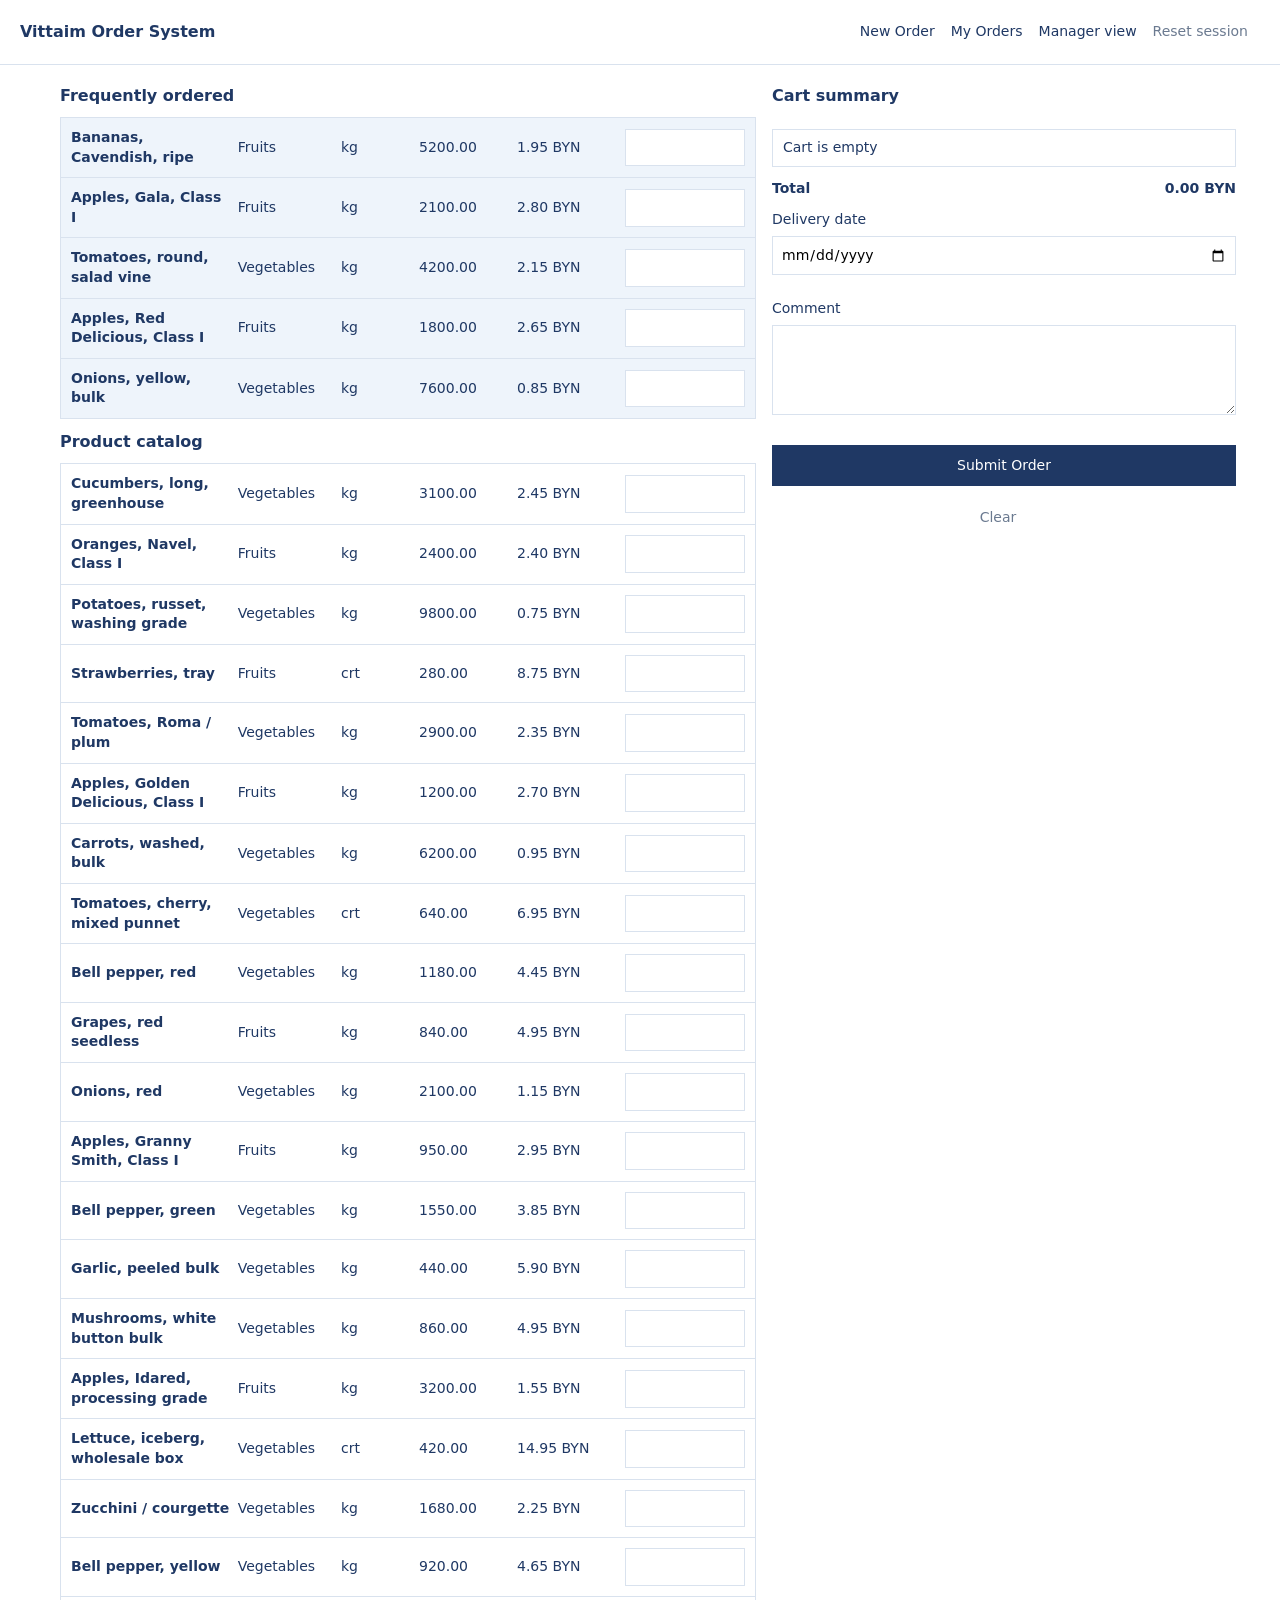
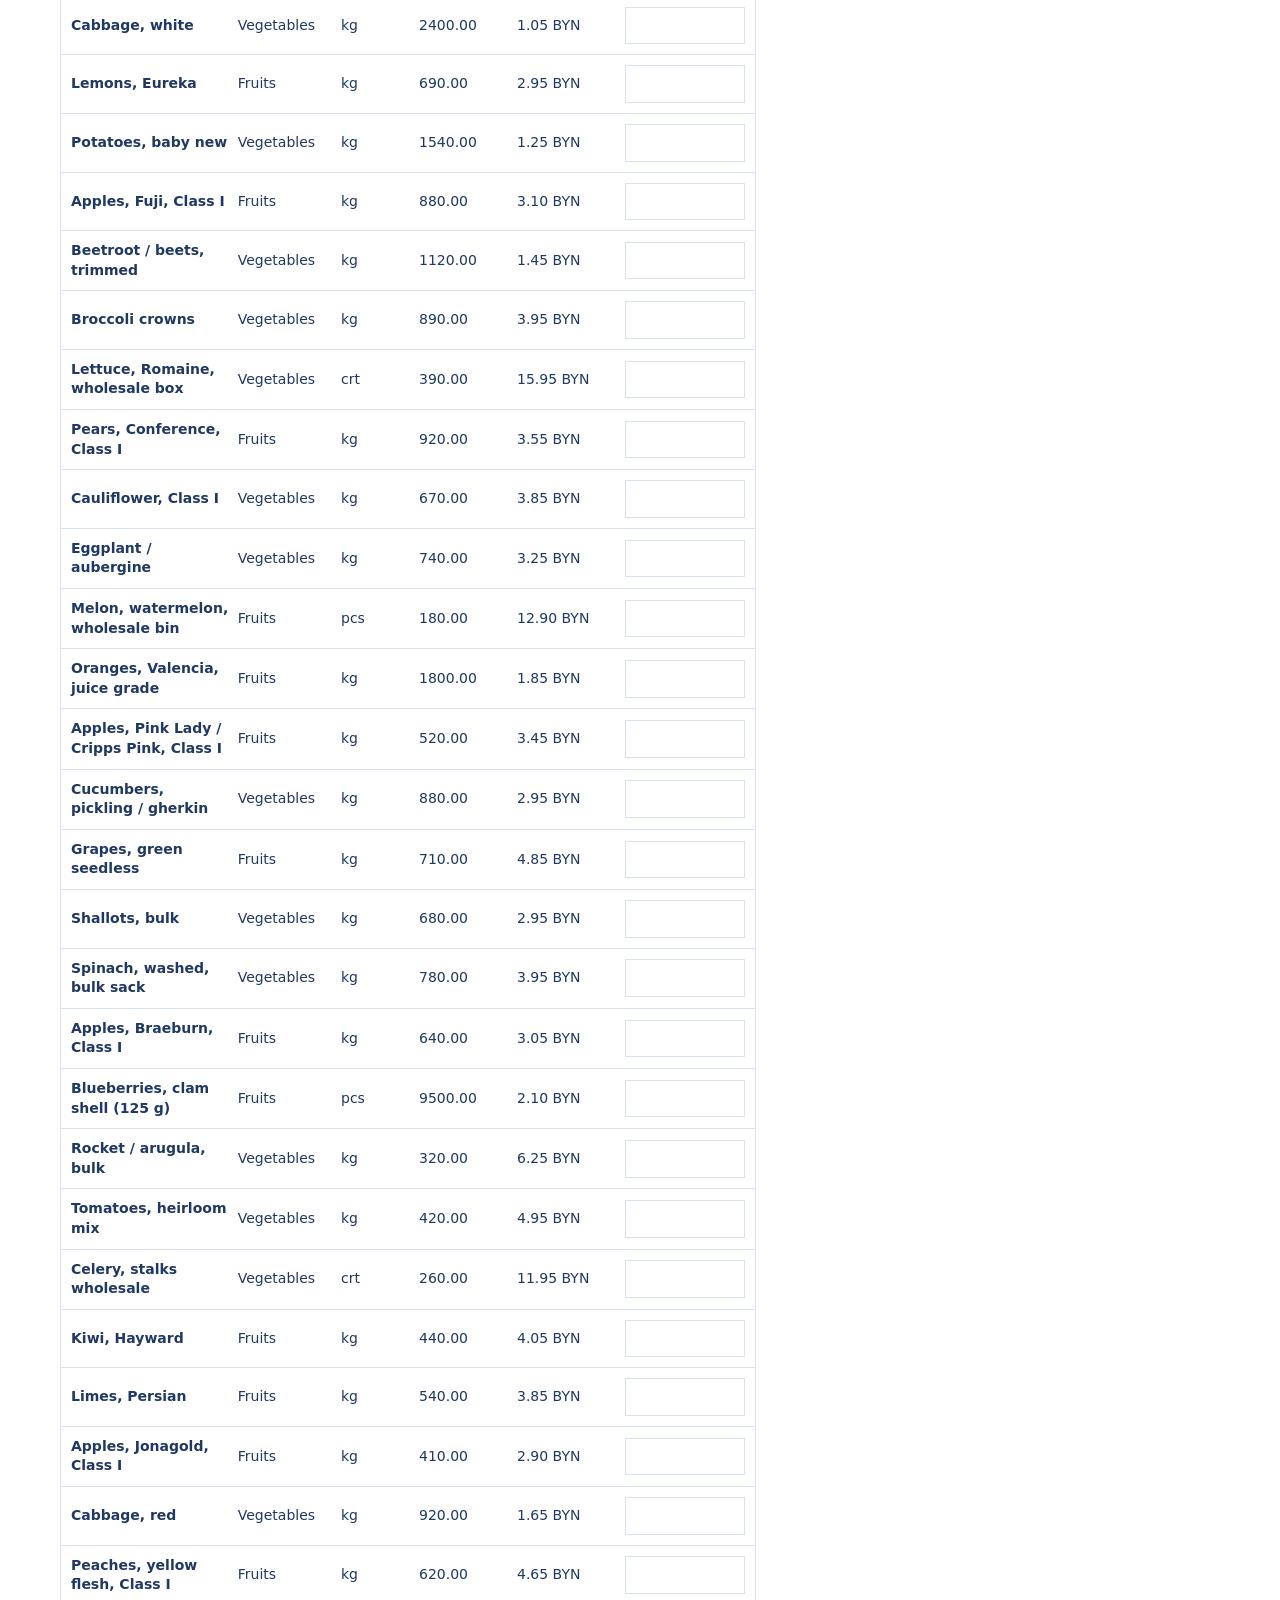
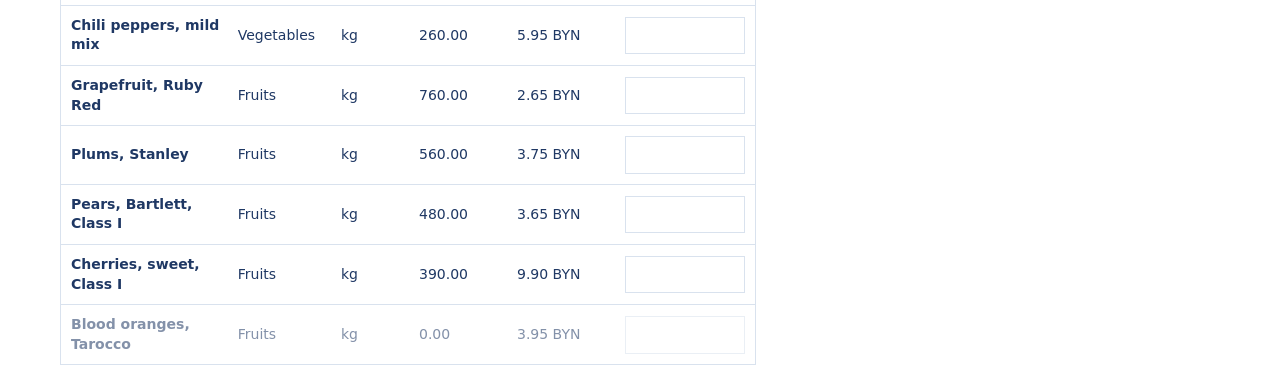
==== index.html @ 3a2e633d "Add files via upload" ====
<!doctype html>
<html lang="en">
<head>
  <meta charset="UTF-8">
  <meta http-equiv="refresh" content="0; url=order_form.html">
  <meta name="viewport" content="width=device-width, initial-scale=1.0">
  <title>Vittaim Order System</title>
  <script>location.replace("order_form.html");</script>
</head>
<body></body>
</html>
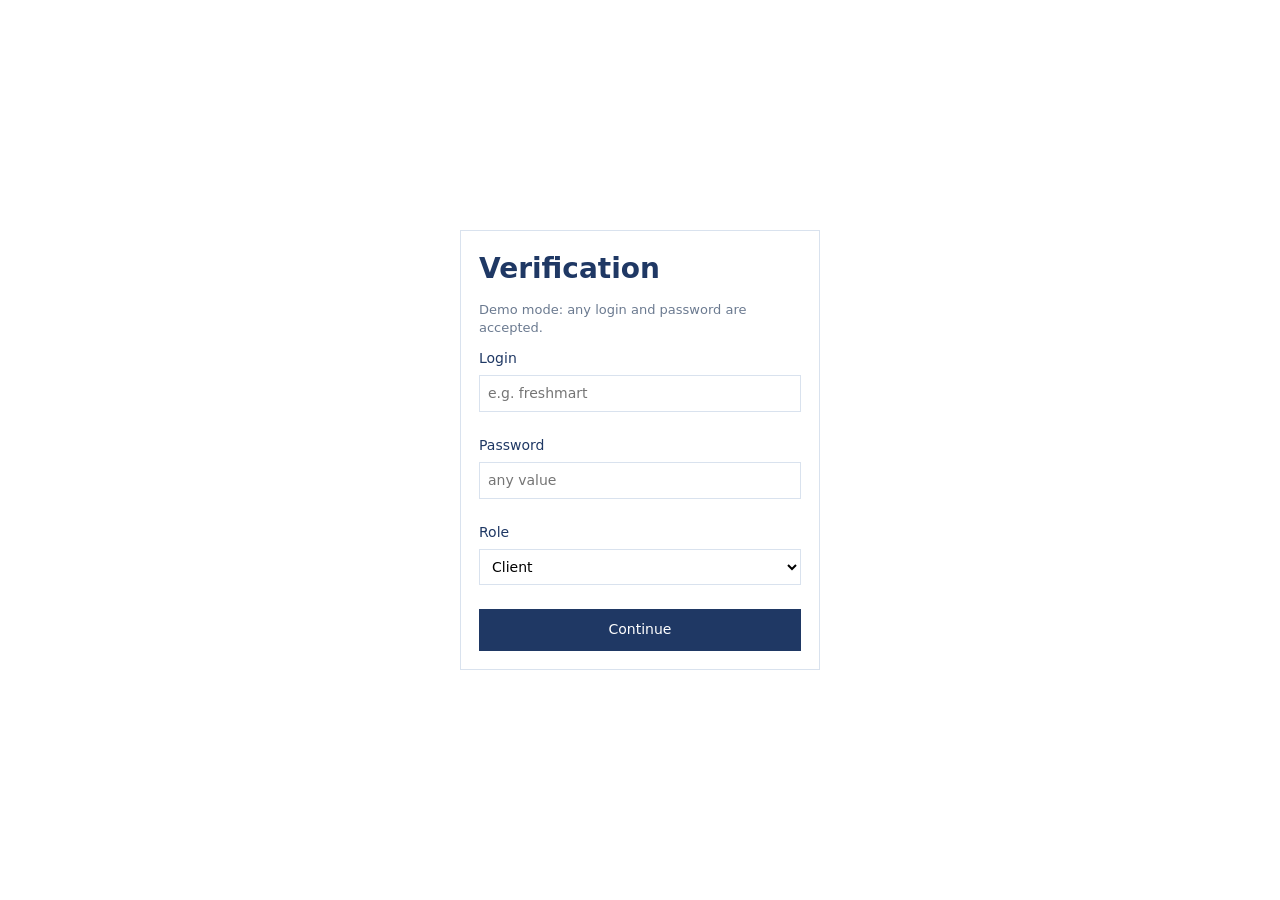
==== commit b94e2ba0: "Add files via upload" ====
--- a/index.html
+++ b/index.html
@@ -2,10 +2,10 @@
 <html lang="en">
 <head>
   <meta charset="UTF-8">
-  <meta http-equiv="refresh" content="0; url=order_form.html">
+  <meta http-equiv="refresh" content="0; url=verify.html">
   <meta name="viewport" content="width=device-width, initial-scale=1.0">
   <title>Vittaim Order System</title>
-  <script>location.replace("order_form.html");</script>
+  <script>location.replace("verify.html");</script>
 </head>
 <body></body>
 </html>
